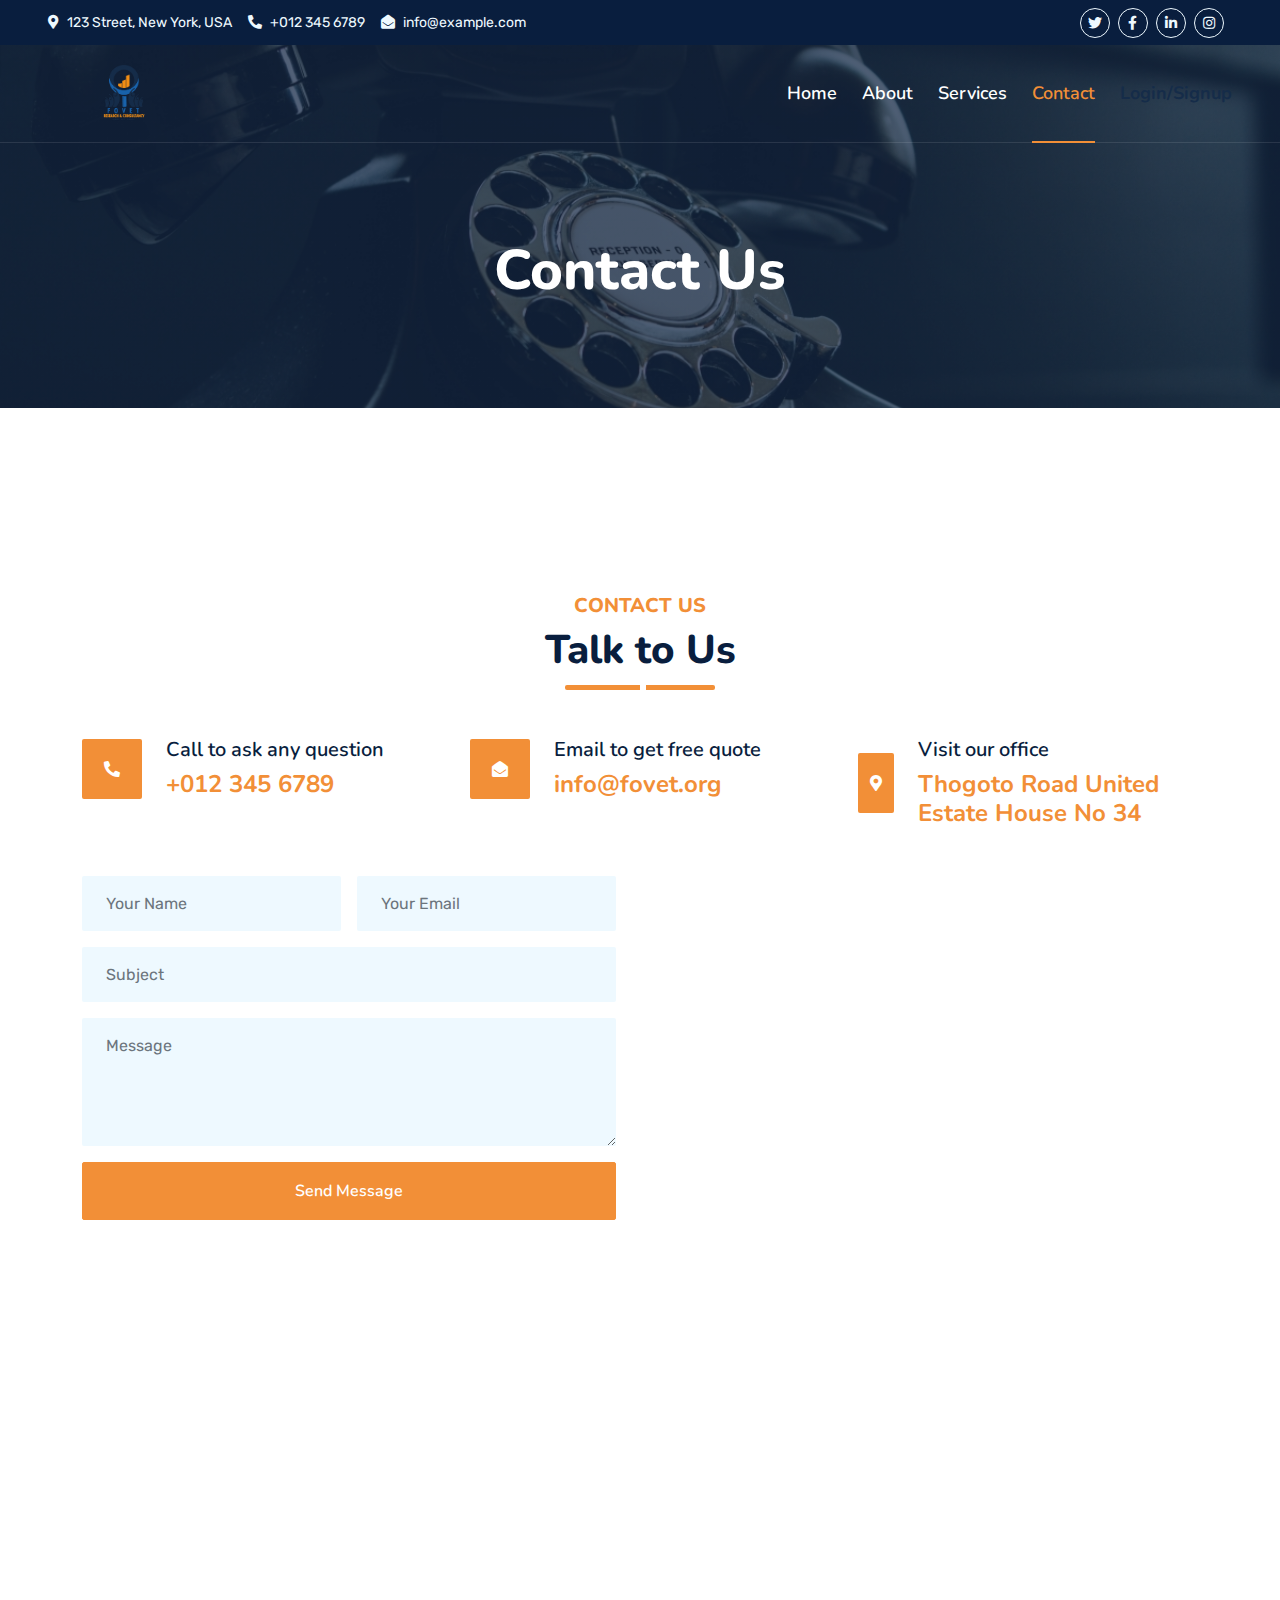
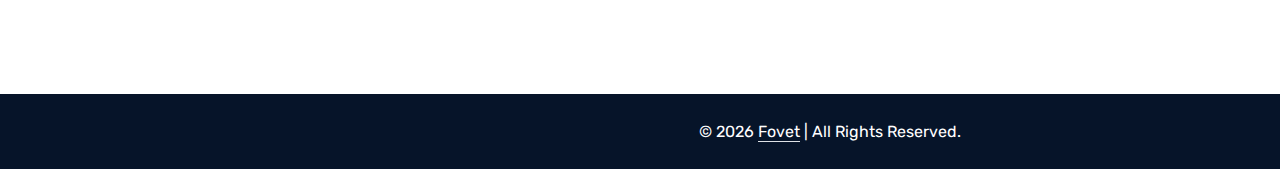
==== contact.html @ 65d7e893 "added consultancy website" ====
<!DOCTYPE html>
<html lang="en">

<head>
    <meta charset="utf-8">
    <title>Startup - Startup Website Template</title>
    <meta content="width=device-width, initial-scale=1.0" name="viewport">
    <meta content="FoVET Research & Consultancy Ltd is a Kenyan based research, capacity building and consultancy firm (FoVET is the for-profit arm of Vision & Empowerment Trust (VET), which is a non-profit) with its head office in Nairobi, Kenya." name="keywords">
    <meta content="FoVET Research & Consultancy Ltd is a Kenyan based research, capacity building and consultancy firm (FoVET is the for-profit arm of Vision & Empowerment Trust (VET), which is a non-profit) with its head office in Nairobi, Kenya." name="description">

    <!-- Favicon -->
    <link rel="shortcut icon" href="assets/images/Transparent.png" type="image/x-icon">

    <!-- Google Web Fonts -->
    <link rel="preconnect" href="https://fonts.googleapis.com">
    <link rel="preconnect" href="https://fonts.gstatic.com" crossorigin>
    <link href="https://fonts.googleapis.com/css2?family=Nunito:wght@400;600;700;800&family=Rubik:wght@400;500;600;700&display=swap" rel="stylesheet">

    <!-- Icon Font Stylesheet -->
    <link href="https://cdnjs.cloudflare.com/ajax/libs/font-awesome/5.10.0/css/all.min.css" rel="stylesheet">
    <link href="https://cdn.jsdelivr.net/npm/bootstrap-icons@1.4.1/font/bootstrap-icons.css" rel="stylesheet">

    <!-- Libraries Stylesheet -->
    <link href="lib/owlcarousel/assets/owl.carousel.min.css" rel="stylesheet">
    <link href="lib/animate/animate.min.css" rel="stylesheet">

    <!-- Customized Bootstrap Stylesheet -->
    <link href="css/bootstrap.min.css" rel="stylesheet">

    <!-- Template Stylesheet -->
    <link href="css/style.css" rel="stylesheet">
</head>

<body>
    <!-- Spinner Start -->
    <div id="spinner" class="show bg-white position-fixed translate-middle w-100 vh-100 top-50 start-50 d-flex align-items-center justify-content-center">
        <div class="spinner"><img src="assets/images/Full-black-Transparent.png" alt=""></div>
    </div>
    <!-- Spinner End -->


    <!-- Topbar Start -->
    <div class="container-fluid bg-dark px-5 d-none d-lg-block">
        <div class="row gx-0">
            <div class="col-lg-8 text-center text-lg-start mb-2 mb-lg-0">
                <div class="d-inline-flex align-items-center" style="height: 45px;">
                    <small class="me-3 text-light"><i class="fa fa-map-marker-alt me-2"></i>123 Street, New York, USA</small>
                    <small class="me-3 text-light"><i class="fa fa-phone-alt me-2"></i>+012 345 6789</small>
                    <small class="text-light"><i class="fa fa-envelope-open me-2"></i>info@example.com</small>
                </div>
            </div>
            <div class="col-lg-4 text-center text-lg-end">
                <div class="d-inline-flex align-items-center" style="height: 45px;">
                    <a class="btn btn-sm btn-outline-light btn-sm-square rounded-circle me-2" href=""><i class="fab fa-twitter fw-normal"></i></a>
                    <a class="btn btn-sm btn-outline-light btn-sm-square rounded-circle me-2" href=""><i class="fab fa-facebook-f fw-normal"></i></a>
                    <a class="btn btn-sm btn-outline-light btn-sm-square rounded-circle me-2" href=""><i class="fab fa-linkedin-in fw-normal"></i></a>
                    <a class="btn btn-sm btn-outline-light btn-sm-square rounded-circle me-2" href=""><i class="fab fa-instagram fw-normal"></i></a>
                </div>
            </div>
        </div>
    </div>
    <!-- Topbar End -->


    <!-- Navbar Start -->
    <div class="container-fluid position-relative p-0">
        <nav class="navbar navbar-expand-lg navbar-dark px-5 py-3 py-lg-0">
            <a href="index.html" class="navbar-brand p-0" style="width: 150px; height: 70px;">
                <img src="assets/images/Transparent.png" width="100%" height="100%" style="object-fit: scale-down;" alt="">
            </a>
            <button class="navbar-toggler" type="button" data-bs-toggle="collapse" data-bs-target="#navbarCollapse">
                <span class="fa fa-bars"></span>
            </button>
            <div class="collapse navbar-collapse" id="navbarCollapse">
                <div class="navbar-nav ms-auto py-0">
                    <a href="index.html" class="nav-item nav-link">Home</a>
                    <a href="about.html" class="nav-item nav-link">About</a>
                    <a href="service.html" class="nav-item nav-link">Services</a>
                    <a href="contact.html" class="nav-item nav-link active">Contact</a>
                    <a href="auth/index.html" id="auth_accounts" class="nav-item nav-link">Login/Signup</a>
                </div>
            </div>
        </nav>

        <div class="container-fluid bg-primary py-5 bg-header" id="contact-header" style="margin-bottom: 90px;">
            <div class="row py-5">
                <div class="col-12 pt-lg-5 mt-lg-5 text-center">
                    <h1 class="display-4 text-white animated zoomIn">Contact Us</h1>
                </div>
            </div>
        </div>
    </div>
    <!-- Navbar End -->


    <!-- Full Screen Search Start -->
    <div class="modal fade" id="searchModal" tabindex="-1">
        <div class="modal-dialog modal-fullscreen">
            <div class="modal-content" style="background: rgba(9, 30, 62, .7);">
                <div class="modal-header border-0">
                    <button type="button" class="btn bg-white btn-close" data-bs-dismiss="modal" aria-label="Close"></button>
                </div>
                <div class="modal-body d-flex align-items-center justify-content-center">
                    <div class="input-group" style="max-width: 600px;">
                        <input type="text" class="form-control bg-transparent border-primary p-3" placeholder="Type search keyword">
                        <button class="btn btn-primary px-4"><i class="bi bi-search"></i></button>
                    </div>
                </div>
            </div>
        </div>
    </div>
    <!-- Full Screen Search End -->


    <!-- Contact Start -->
    <div class="container-fluid py-5 wow fadeInUp" data-wow-delay="0.1s">
        <div class="container py-5">
            <div class="section-title text-center position-relative pb-3 mb-5 mx-auto" style="max-width: 600px;">
                <h5 class="fw-bold text-primary text-uppercase">Contact Us</h5>
                <h1 class="mb-0">Talk to Us</h1>
            </div>
            <div class="row g-5 mb-5">
                <div class="col-lg-4">
                    <div class="d-flex align-items-center wow fadeIn" data-wow-delay="0.1s">
                        <div class="bg-primary d-flex align-items-center justify-content-center rounded" style="width: 60px; height: 60px;">
                            <i class="fa fa-phone-alt text-white"></i>
                        </div>
                        <div class="ps-4">
                            <h5 class="mb-2">Call to ask any question</h5>
                            <h4 class="text-primary mb-0"><a href="tel:+012 345 6789">+012 345 6789</a></h4>
                        </div>
                    </div>
                </div>
                <div class="col-lg-4">
                    <div class="d-flex align-items-center wow fadeIn" data-wow-delay="0.4s">
                        <div class="bg-primary d-flex align-items-center justify-content-center rounded" style="width: 60px; height: 60px;">
                            <i class="fa fa-envelope-open text-white"></i>
                        </div>
                        <div class="ps-4">
                            <h5 class="mb-2">Email to get free quote</h5>
                            <h4 class="text-primary mb-0"><a href="mailto:info@fovet.org">info@fovet.org</a></h4>
                        </div>
                    </div>
                </div>
                <div class="col-lg-4">
                    <div class="d-flex align-items-center wow fadeIn" data-wow-delay="0.8s">
                        <div class="bg-primary d-flex align-items-center justify-content-center rounded" style="width: 60px; height: 60px;">
                            <i class="fa fa-map-marker-alt text-white"></i>
                        </div>
                        <div class="ps-4">
                            <h5 class="mb-2">Visit our office</h5>
                            <h4 class="text-primary mb-0">Thogoto Road United Estate House No 34</h4>
                        </div>
                    </div>
                </div>
            </div>
            <div class="row g-5">
                <div class="col-lg-6 wow slideInUp" data-wow-delay="0.3s">
                    <form>
                        <div class="row g-3">
                            <div class="col-md-6">
                                <input type="text" class="form-control border-0 bg-light px-4" placeholder="Your Name" style="height: 55px;" required>
                            </div>
                            <div class="col-md-6">
                                <input type="email" class="form-control border-0 bg-light px-4" placeholder="Your Email" style="height: 55px;" required>
                            </div>
                            <div class="col-12">
                                <input type="text" class="form-control border-0 bg-light px-4" placeholder="Subject" style="height: 55px;">
                            </div>
                            <div class="col-12">
                                <textarea class="form-control border-0 bg-light px-4 py-3" rows="4" placeholder="Message" required></textarea>
                            </div>
                            <div class="col-12">
                                <button class="btn btn-primary w-100 py-3" type="submit">Send Message</button>
                            </div>
                        </div>
                    </form>
                </div>
                <div class="col-lg-6 wow slideInUp" data-wow-delay="0.6s">
                    <iframe class="position-relative rounded w-100 h-100"
                        src="https://www.google.com/maps/embed?pb=!1m18!1m12!1m3!1d3001156.4288297426!2d-78.01371936852176!3d42.72876761954724!2m3!1f0!2f0!3f0!3m2!1i1024!2i768!4f13.1!3m3!1m2!1s0x4ccc4bf0f123a5a9%3A0xddcfc6c1de189567!2sNew%20York%2C%20USA!5e0!3m2!1sen!2sbd!4v1603794290143!5m2!1sen!2sbd"
                        frameborder="0" style="min-height: 350px; border:0;" allowfullscreen="" aria-hidden="false"
                        tabindex="0"></iframe>
                </div>
            </div>
        </div>
    </div>
    <!-- Contact End -->

    

     <!-- Footer Start -->
     <div class="container-fluid bg-dark text-light mt-5 wow fadeInUp" data-wow-delay="0.1s">
        <div class="container">
            <div class="row gx-5">
                <div class="col-lg-4 col-md-6 footer-about">
                    <a href="index.html" class="navbar-brand">
                        <div class="logo" style="width: 200px;">
                            <img src="assets/images/Transparent.png" width="100%" height="100%" alt="">
                        </div>
                    </a>
                </div>
                <div class="col-lg-8 col-md-6">
                    <div class="row gx-5">
                        <div class="col-lg-6 col-md-12 pt-5 mb-5">
                            <div class="section-title section-title-sm position-relative pb-3 mb-4">
                                <h3 class="text-light mb-0">Get In Touch</h3>
                            </div>
                            <div class="d-flex mb-2">
                                <i class="bi bi-geo-alt text-primary me-2"></i>
                                <p class="mb-0">Thogoto Road United Estate House No 34</p>
                            </div>
                            <div class="d-flex mb-2">
                                <i class="bi bi-envelope-open text-primary me-2"></i>
                                <p class="mb-0"><a href="mailto:info@fovet.org">info@fovet.org</a></p>
                            </div>
                            <div class="d-flex mb-2">
                                <i class="bi bi-telephone text-primary me-2"></i>
                                <p class="mb-0">+012 345 67890</p>
                            </div>
                            <div class="d-flex mt-4">
                                <a class="btn btn-primary btn-square me-2" href="#"><i class="fab fa-twitter fw-normal"></i></a>
                                <a class="btn btn-primary btn-square me-2" href="#"><i class="fab fa-facebook-f fw-normal"></i></a>
                                <a class="btn btn-primary btn-square me-2" href="#"><i class="fab fa-linkedin-in fw-normal"></i></a>
                                <a class="btn btn-primary btn-square" href="#"><i class="fab fa-instagram fw-normal"></i></a>
                            </div>
                        </div>
                        <div class="col-lg-6 col-md-12 pt-0 pt-lg-5 mb-5">
                            <div class="section-title section-title-sm position-relative pb-3 mb-4">
                                <h3 class="text-light mb-0">Quick Links</h3>
                            </div>
                            <div class="link-animated d-flex flex-column justify-content-start">
                                <a class="text-light mb-2" href="index.html"><i class="bi bi-arrow-right text-primary me-2"></i>Home</a>
                                <a class="text-light mb-2" href="about.html"><i class="bi bi-arrow-right text-primary me-2"></i>About Us</a>
                                <a class="text-light mb-2" href="service.html"><i class="bi bi-arrow-right text-primary me-2"></i>Our Services</a>
                                <a class="text-light mb-2" href="contact.html"><i class="bi bi-arrow-right text-primary me-2"></i>Contact Us</a>
                            </div>
                        </div>
                    </div>
                </div>
            </div>
        </div>
    </div>
    <div class="container-fluid text-white" style="background: #061429;">
        <div class="container text-center">
            <div class="row justify-content-end">
                <div class="col-lg-8 col-md-6">
                    <div class="d-flex align-items-center justify-content-center" style="height: 75px;">
                        <p class="mb-0">&copy; <span id="years"></span> <a class="text-white border-bottom" href="#">Fovet</a> | All Rights Reserved. 
                    </div>
                    <script>
                        var date = new Date();
                        // var year = date.getFullYear;
                        document.getElementById("years").innerText = date.getFullYear()
                    </script>
                </div>
            </div>
        </div>
    </div>
    <!-- Footer End -->


    <!-- Back to Top -->
    <a href="#" class="btn btn-lg btn-primary btn-lg-square rounded back-to-top"><i class="bi bi-arrow-up"></i></a>


    <!-- JavaScript Libraries -->
    <script src="js/validation.js"></script>
    <script src="https://code.jquery.com/jquery-3.4.1.min.js"></script>
    <script src="https://cdn.jsdelivr.net/npm/bootstrap@5.0.0/dist/js/bootstrap.bundle.min.js"></script>
    <script src="lib/wow/wow.min.js"></script>
    <script src="lib/easing/easing.min.js"></script>
    <script src="lib/waypoints/waypoints.min.js"></script>
    <script src="lib/counterup/counterup.min.js"></script>
    <script src="lib/owlcarousel/owl.carousel.min.js"></script>

    <!-- Template Javascript -->
    <script src="js/main.js"></script>
</body>

</html>
---- css/style.css ----
/********** Template CSS **********/
:root {
    --primary: #F28F37;
    --secondary: #34AD54;
    --light: #EEF9FF;
    --dark: #152C49;
}



/*** Spinner ***/
.spinner {
    width: 100px;
    height: 100px;
    /* background: var(--primary); */
    margin: 100px auto;
    -webkit-animation: sk-rotateplane 1.2s infinite ease-in-out;
    animation: sk-rotateplane 1.2s infinite ease-in-out;
}
.spinner img{
    width: 100%;
    height: 100%;
    object-fit: scale-down;
}

@-webkit-keyframes sk-rotateplane {
    0% {
        -webkit-transform: perspective(120px)
    }
    50% {
        -webkit-transform: perspective(120px) rotateY(180deg)
    }
    100% {
        -webkit-transform: perspective(120px) rotateY(180deg) rotateX(180deg)
    }
}

@keyframes sk-rotateplane {
    0% {
        transform: perspective(120px) rotateX(0deg) rotateY(0deg);
        -webkit-transform: perspective(120px) rotateX(0deg) rotateY(0deg)
    }
    50% {
        transform: perspective(120px) rotateX(-180.1deg) rotateY(0deg);
        -webkit-transform: perspective(120px) rotateX(-180.1deg) rotateY(0deg)
    }
    100% {
        transform: perspective(120px) rotateX(-180deg) rotateY(-179.9deg);
        -webkit-transform: perspective(120px) rotateX(-180deg) rotateY(-179.9deg);
    }
}

#spinner {
    opacity: 0;
    visibility: hidden;
    transition: opacity .5s ease-out, visibility 0s linear .5s;
    z-index: 99999;
}

#spinner.show {
    transition: opacity .5s ease-out, visibility 0s linear 0s;
    visibility: visible;
    opacity: 1;
}


/*** Heading ***/
h1,
h2,
.fw-bold {
    font-weight: 800 !important;
}

h3,
h4,
.fw-semi-bold {
    font-weight: 700 !important;
}

h5,
h6,
.fw-medium {
    font-weight: 600 !important;
}


/*** Button ***/
.btn {
    font-family: 'Nunito', sans-serif;
    font-weight: 600;
    transition: .5s;
}

.btn-primary,
.btn-secondary {
    color: #FFFFFF;
    box-shadow: inset 0 0 0 50px transparent;
}

.btn-primary:hover {
    box-shadow: inset 0 0 0 0 var(--primary);
}

.btn-secondary:hover {
    box-shadow: inset 0 0 0 0 var(--secondary);
}

.btn-square {
    width: 36px;
    height: 36px;
}

.btn-sm-square {
    width: 30px;
    height: 30px;
}

.btn-lg-square {
    width: 48px;
    height: 48px;
}

.btn-square,
.btn-sm-square,
.btn-lg-square {
    padding-left: 0;
    padding-right: 0;
    text-align: center;
}


/*** Navbar ***/
.navbar-dark .navbar-nav .nav-link {
    font-family: 'Nunito', sans-serif;
    position: relative;
    margin-left: 25px;
    padding: 35px 0;
    color: #FFFFFF;
    font-size: 18px;
    font-weight: 600;
    outline: none;
    transition: .5s;
}

.sticky-top.navbar-dark .navbar-nav .nav-link {
    padding: 20px 0;
    color: var(--dark);
}

.navbar-dark .navbar-nav .nav-link:hover,
.navbar-dark .navbar-nav .nav-link.active {
    color: var(--primary);
}

.navbar-dark .navbar-brand h1 {
    color: #FFFFFF;
}

.navbar-dark .navbar-toggler {
    color: var(--primary) !important;
    border-color: var(--primary) !important;
}

@media (max-width: 991.98px) {
    .sticky-top.navbar-dark {
        position: relative;
        background: #FFFFFF;
    }

    .navbar-dark .navbar-nav .nav-link,
    .navbar-dark .navbar-nav .nav-link.show,
    .sticky-top.navbar-dark .navbar-nav .nav-link {
        padding: 10px 0;
        color: var(--dark);
    }

    .navbar-dark .navbar-brand h1 {
        color: var(--primary);
    }
}

@media (min-width: 992px) {
    .navbar-dark {
        position: absolute;
        width: 100%;
        top: 0;
        left: 0;
        border-bottom: 1px solid rgba(256, 256, 256, .1);
        z-index: 999;
    }
    
    .sticky-top.navbar-dark {
        position: fixed;
        background: #FFFFFF;
    }

    .navbar-dark .navbar-nav .nav-link::before {
        position: absolute;
        content: "";
        width: 0;
        height: 2px;
        bottom: -1px;
        left: 50%;
        background: var(--primary);
        transition: .5s;
    }

    .navbar-dark .navbar-nav .nav-link:hover::before,
    .navbar-dark .navbar-nav .nav-link.active::before {
        width: 100%;
        left: 0;
    }

    .navbar-dark .navbar-nav .nav-link.nav-contact::before {
        display: none;
    }

    .sticky-top.navbar-dark .navbar-brand h1 {
        color: var(--primary);
    }
}


/*** Carousel ***/
.carousel-caption {
    top: 0;
    left: 0;
    right: 0;
    bottom: 0;
    background: rgba(9, 30, 62, .7);
    z-index: 1;
}

@media (max-width: 576px) {
    .carousel-caption h5 {
        font-size: 14px;
        font-weight: 500 !important;
    }

    .carousel-caption h1 {
        font-size: 30px;
        font-weight: 600 !important;
    }
}

.carousel-control-prev,
.carousel-control-next {
    width: 10%;
}

.carousel-control-prev-icon,
.carousel-control-next-icon {
    width: 3rem;
    height: 3rem;
}


/*** Section Title ***/
.section-title::before {
    position: absolute;
    content: "";
    width: 150px;
    height: 5px;
    left: 0;
    bottom: 0;
    background: var(--primary);
    border-radius: 2px;
}

.section-title.text-center::before {
    left: 50%;
    margin-left: -75px;
}

.section-title.section-title-sm::before {
    width: 90px;
    height: 3px;
}

.section-title::after {
    position: absolute;
    content: "";
    width: 6px;
    height: 5px;
    bottom: 0px;
    background: #FFFFFF;
    -webkit-animation: section-title-run 5s infinite linear;
    animation: section-title-run 5s infinite linear;
}

.section-title.section-title-sm::after {
    width: 4px;
    height: 3px;
}

.section-title.text-center::after {
    -webkit-animation: section-title-run-center 5s infinite linear;
    animation: section-title-run-center 5s infinite linear;
}

.section-title.section-title-sm::after {
    -webkit-animation: section-title-run-sm 5s infinite linear;
    animation: section-title-run-sm 5s infinite linear;
}

@-webkit-keyframes section-title-run {
    0% {left: 0; } 50% { left : 145px; } 100% { left: 0; }
}

@-webkit-keyframes section-title-run-center {
    0% { left: 50%; margin-left: -75px; } 50% { left : 50%; margin-left: 45px; } 100% { left: 50%; margin-left: -75px; }
}

@-webkit-keyframes section-title-run-sm {
    0% {left: 0; } 50% { left : 85px; } 100% { left: 0; }
}


/*** Service ***/
.service-item {
    position: relative;
    height: 300px;
    padding: 0 30px;
    transition: .5s;
}

.service-item .service-icon {
    margin-bottom: 30px;
    width: 60px;
    height: 60px;
    display: flex;
    align-items: center;
    justify-content: center;
    background: var(--primary);
    border-radius: 2px;
    transform: rotate(-45deg);
}

.service-item .service-icon i {
    transform: rotate(45deg);
}

.service-item a.btn {
    position: absolute;
    width: 60px;
    bottom: -48px;
    left: 50%;
    margin-left: -30px;
    opacity: 0;
}

.service-item:hover a.btn {
    bottom: -24px;
    opacity: 1;
}


/*** Testimonial ***/
.testimonial-carousel .owl-dots {
    margin-top: 15px;
    display: flex;
    align-items: flex-end;
    justify-content: center;
}

.testimonial-carousel .owl-dot {
    position: relative;
    display: inline-block;
    margin: 0 5px;
    width: 15px;
    height: 15px;
    background: #DDDDDD;
    border-radius: 2px;
    transition: .5s;
}

.testimonial-carousel .owl-dot.active {
    width: 30px;
    background: var(--primary);
}

.testimonial-carousel .owl-item.center {
    position: relative;
    z-index: 1;
}

.testimonial-carousel .owl-item .testimonial-item {
    transition: .5s;
}

.testimonial-carousel .owl-item.center .testimonial-item {
    background: #FFFFFF !important;
    box-shadow: 0 0 30px #DDDDDD;
}


/*** Team ***/
.team-item {
    transition: .5s;
}

.team-social {
    position: absolute;
    width: 100%;
    height: 100%;
    top: 0;
    left: 0;
    display: flex;
    align-items: center;
    justify-content: center;
    transition: .5s;
}

.team-social a.btn {
    position: relative;
    margin: 0 3px;
    margin-top: 100px;
    opacity: 0;
}

.team-item:hover {
    box-shadow: 0 0 30px #DDDDDD;
}

.team-item:hover .team-social {
    background: rgba(9, 30, 62, .7);
}

.team-item:hover .team-social a.btn:first-child {
    opacity: 1;
    margin-top: 0;
    transition: .3s 0s;
}

.team-item:hover .team-social a.btn:nth-child(2) {
    opacity: 1;
    margin-top: 0;
    transition: .3s .05s;
}

.team-item:hover .team-social a.btn:nth-child(3) {
    opacity: 1;
    margin-top: 0;
    transition: .3s .1s;
}

.team-item:hover .team-social a.btn:nth-child(4) {
    opacity: 1;
    margin-top: 0;
    transition: .3s .15s;
}

.team-item .team-img img,
.blog-item .blog-img img  {
    transition: .5s;
}

.team-item:hover .team-img img,
.blog-item:hover .blog-img img {
    transform: scale(1.15);
}


/*** Miscellaneous ***/
@media (min-width: 991.98px) {
    .facts {
        position: relative;
        margin-top: -75px;
        z-index: 1;
    }
}

.back-to-top {
    position: fixed;
    display: none;
    right: 45px;
    bottom: 45px;
    z-index: 99;
}

.bg-header {
    background: linear-gradient(rgba(9, 30, 62, .7), rgba(9, 30, 62, .7)), url(../img/carousel-1.jpg) center center no-repeat;
    background-size: cover;
}
#auth_accounts{
    font-weight: bolder;
    color: #152C49;
    /* color: #1862AB; */
}
/* #auth_accounts:hover{
    color: #1862AB;
} */

#contact-header{
    background: linear-gradient(rgba(9, 30, 62, .7), rgba(9, 30, 62, .7)), url(../assets/images/contact-us.jpg) center center no-repeat;
    background-size: cover;
}
#services-header{
    background: linear-gradient(rgba(9, 30, 62, .7), rgba(9, 30, 62, .7)), url(../assets/images/services-header.jpg) center center no-repeat;
    background-size: cover;
}
.link-animated a {
    transition: .5s;
}

.link-animated a:hover {
    padding-left: 10px;
}

@media (min-width: 767.98px) {
    .footer-about {
        margin-bottom: -75px;
    }
}
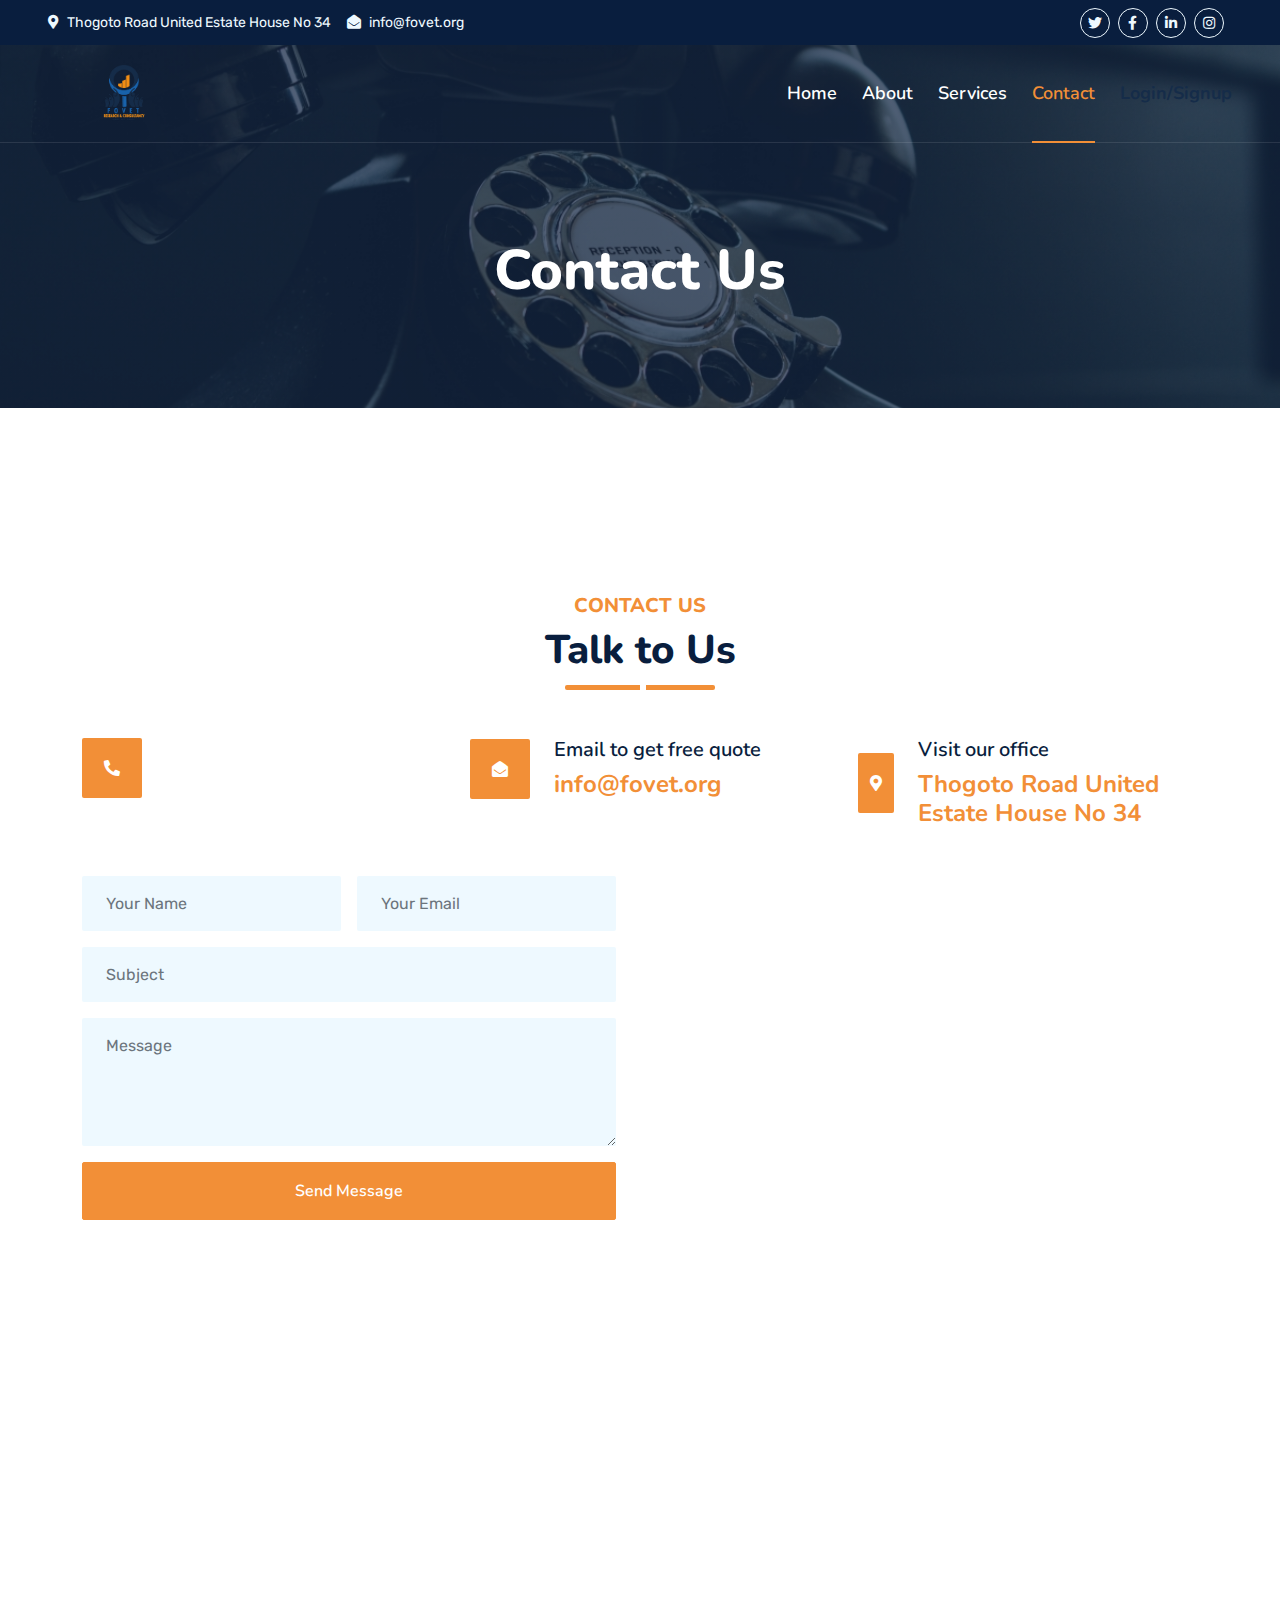
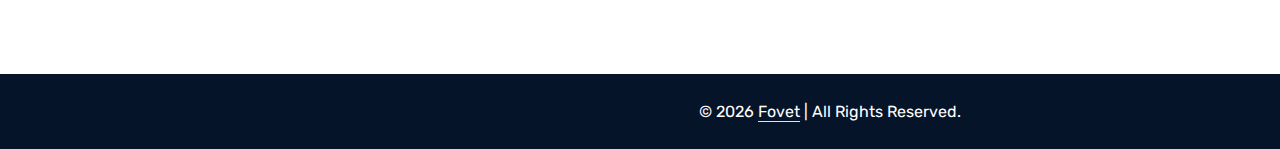
==== commit a0ce5f3b: "added contact functionality" ====
--- a/contact.html
+++ b/contact.html
@@ -44,9 +44,8 @@
         <div class="row gx-0">
             <div class="col-lg-8 text-center text-lg-start mb-2 mb-lg-0">
                 <div class="d-inline-flex align-items-center" style="height: 45px;">
-                    <small class="me-3 text-light"><i class="fa fa-map-marker-alt me-2"></i>123 Street, New York, USA</small>
-                    <small class="me-3 text-light"><i class="fa fa-phone-alt me-2"></i>+012 345 6789</small>
-                    <small class="text-light"><i class="fa fa-envelope-open me-2"></i>info@example.com</small>
+                    <small class="me-3 text-light"><i class="fa fa-map-marker-alt me-2"></i>Thogoto Road United Estate House No 34</small>
+                    <small class="text-light"><i class="fa fa-envelope-open me-2"></i>info@fovet.org</small>
                 </div>
             </div>
             <div class="col-lg-4 text-center text-lg-end">
@@ -125,10 +124,6 @@
                         <div class="bg-primary d-flex align-items-center justify-content-center rounded" style="width: 60px; height: 60px;">
                             <i class="fa fa-phone-alt text-white"></i>
                         </div>
-                        <div class="ps-4">
-                            <h5 class="mb-2">Call to ask any question</h5>
-                            <h4 class="text-primary mb-0"><a href="tel:+012 345 6789">+012 345 6789</a></h4>
-                        </div>
                     </div>
                 </div>
                 <div class="col-lg-4">
@@ -213,10 +208,6 @@
                             <div class="d-flex mb-2">
                                 <i class="bi bi-envelope-open text-primary me-2"></i>
                                 <p class="mb-0"><a href="mailto:info@fovet.org">info@fovet.org</a></p>
-                            </div>
-                            <div class="d-flex mb-2">
-                                <i class="bi bi-telephone text-primary me-2"></i>
-                                <p class="mb-0">+012 345 67890</p>
                             </div>
                             <div class="d-flex mt-4">
                                 <a class="btn btn-primary btn-square me-2" href="#"><i class="fab fa-twitter fw-normal"></i></a>
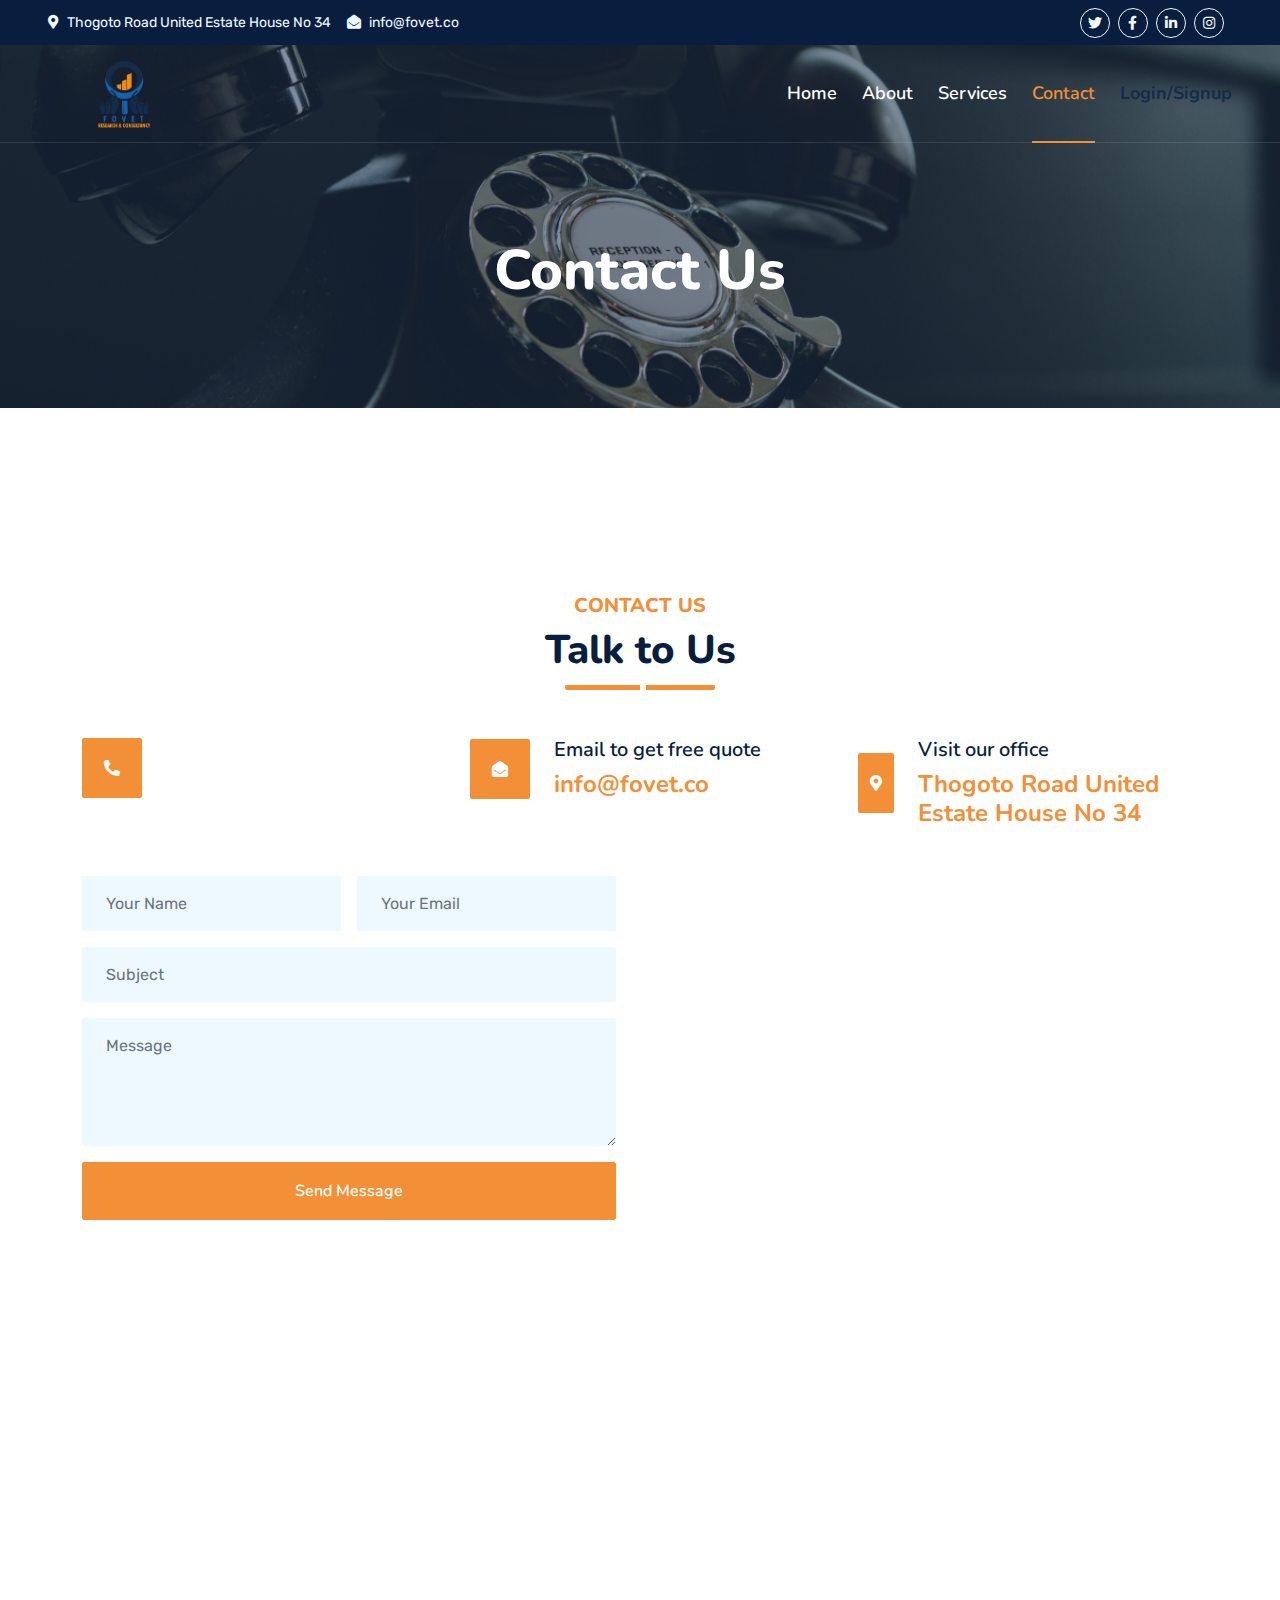
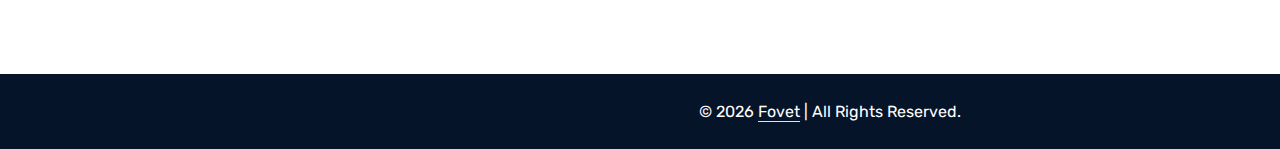
==== commit 857d30ef: "changed navbar logo" ====
--- a/contact.html
+++ b/contact.html
@@ -45,7 +45,7 @@
             <div class="col-lg-8 text-center text-lg-start mb-2 mb-lg-0">
                 <div class="d-inline-flex align-items-center" style="height: 45px;">
                     <small class="me-3 text-light"><i class="fa fa-map-marker-alt me-2"></i>Thogoto Road United Estate House No 34</small>
-                    <small class="text-light"><i class="fa fa-envelope-open me-2"></i>info@fovet.org</small>
+                    <small class="text-light"><i class="fa fa-envelope-open me-2"></i>info@fovet.co</small>
                 </div>
             </div>
             <div class="col-lg-4 text-center text-lg-end">
@@ -133,7 +133,7 @@
                         </div>
                         <div class="ps-4">
                             <h5 class="mb-2">Email to get free quote</h5>
-                            <h4 class="text-primary mb-0"><a href="mailto:info@fovet.org">info@fovet.org</a></h4>
+                            <h4 class="text-primary mb-0"><a href="mailto:info@fovet.co">info@fovet.co</a></h4>
                         </div>
                     </div>
                 </div>
@@ -151,22 +151,22 @@
             </div>
             <div class="row g-5">
                 <div class="col-lg-6 wow slideInUp" data-wow-delay="0.3s">
-                    <form>
+                    <form action="contact.php" method="post">
                         <div class="row g-3">
                             <div class="col-md-6">
-                                <input type="text" class="form-control border-0 bg-light px-4" placeholder="Your Name" style="height: 55px;" required>
+                                <input type="text" name="fullname" id="fullname" class="form-control border-0 bg-light px-4" placeholder="Your Name" style="height: 55px;" required>
                             </div>
                             <div class="col-md-6">
-                                <input type="email" class="form-control border-0 bg-light px-4" placeholder="Your Email" style="height: 55px;" required>
+                                <input type="email" name="Email" id="Email" class="form-control border-0 bg-light px-4" placeholder="Your Email" style="height: 55px;" required>
                             </div>
                             <div class="col-12">
-                                <input type="text" class="form-control border-0 bg-light px-4" placeholder="Subject" style="height: 55px;">
+                                <input type="text" name="Subject" id="Subject" class="form-control border-0 bg-light px-4" placeholder="Subject" style="height: 55px;">
                             </div>
                             <div class="col-12">
-                                <textarea class="form-control border-0 bg-light px-4 py-3" rows="4" placeholder="Message" required></textarea>
+                                <textarea name="Message" id="Message" class="form-control border-0 bg-light px-4 py-3" rows="4" placeholder="Message" required></textarea>
                             </div>
                             <div class="col-12">
-                                <button class="btn btn-primary w-100 py-3" type="submit">Send Message</button>
+                                <button type="submit" name="contact" class="btn btn-primary w-100 py-3" type="submit">Send Message</button>
                             </div>
                         </div>
                     </form>
@@ -207,7 +207,7 @@
                             </div>
                             <div class="d-flex mb-2">
                                 <i class="bi bi-envelope-open text-primary me-2"></i>
-                                <p class="mb-0"><a href="mailto:info@fovet.org">info@fovet.org</a></p>
+                                <p class="mb-0"><a href="mailto:info@fovet.co">info@fovet.co</a></p>
                             </div>
                             <div class="d-flex mt-4">
                                 <a class="btn btn-primary btn-square me-2" href="#"><i class="fab fa-twitter fw-normal"></i></a>
--- a/css/style.css
+++ b/css/style.css
@@ -227,7 +227,7 @@
     left: 0;
     right: 0;
     bottom: 0;
-    background: rgba(9, 30, 62, .7);
+    background: rgba(9, 30, 62, .4);
     z-index: 1;
 }
 
@@ -479,7 +479,7 @@
 }
 
 .bg-header {
-    background: linear-gradient(rgba(9, 30, 62, .7), rgba(9, 30, 62, .7)), url(../img/carousel-1.jpg) center center no-repeat;
+    background: linear-gradient(rgba(9, 30, 62, .5), rgba(9, 30, 62, .5)), url(../img/carousel-1.jpg) center center no-repeat;
     background-size: cover;
 }
 #auth_accounts{
@@ -492,11 +492,11 @@
 } */
 
 #contact-header{
-    background: linear-gradient(rgba(9, 30, 62, .7), rgba(9, 30, 62, .7)), url(../assets/images/contact-us.jpg) center center no-repeat;
+    background: linear-gradient(rgba(9, 30, 62, .5), rgba(9, 30, 62, .5)), url(../assets/images/contact-us.jpg) center center no-repeat;
     background-size: cover;
 }
 #services-header{
-    background: linear-gradient(rgba(9, 30, 62, .7), rgba(9, 30, 62, .7)), url(../assets/images/services-header.jpg) center center no-repeat;
+    background: linear-gradient(rgba(9, 30, 62, .5), rgba(9, 30, 62, .5)), url(../assets/images/services-header.jpg) center center no-repeat;
     background-size: cover;
 }
 .link-animated a {
@@ -511,4 +511,18 @@
     .footer-about {
         margin-bottom: -75px;
     }
+}
+#logo_image{
+    height: 70px;
+    width: 150px;
+    /* position: relative; */
+}
+#logo_image img{
+    width: 100%;
+    height: 100%;
+    object-fit: scale-down;
+    object-position: center;
+    /* position: absolute;
+    top: 0;
+    right: 0; */
 }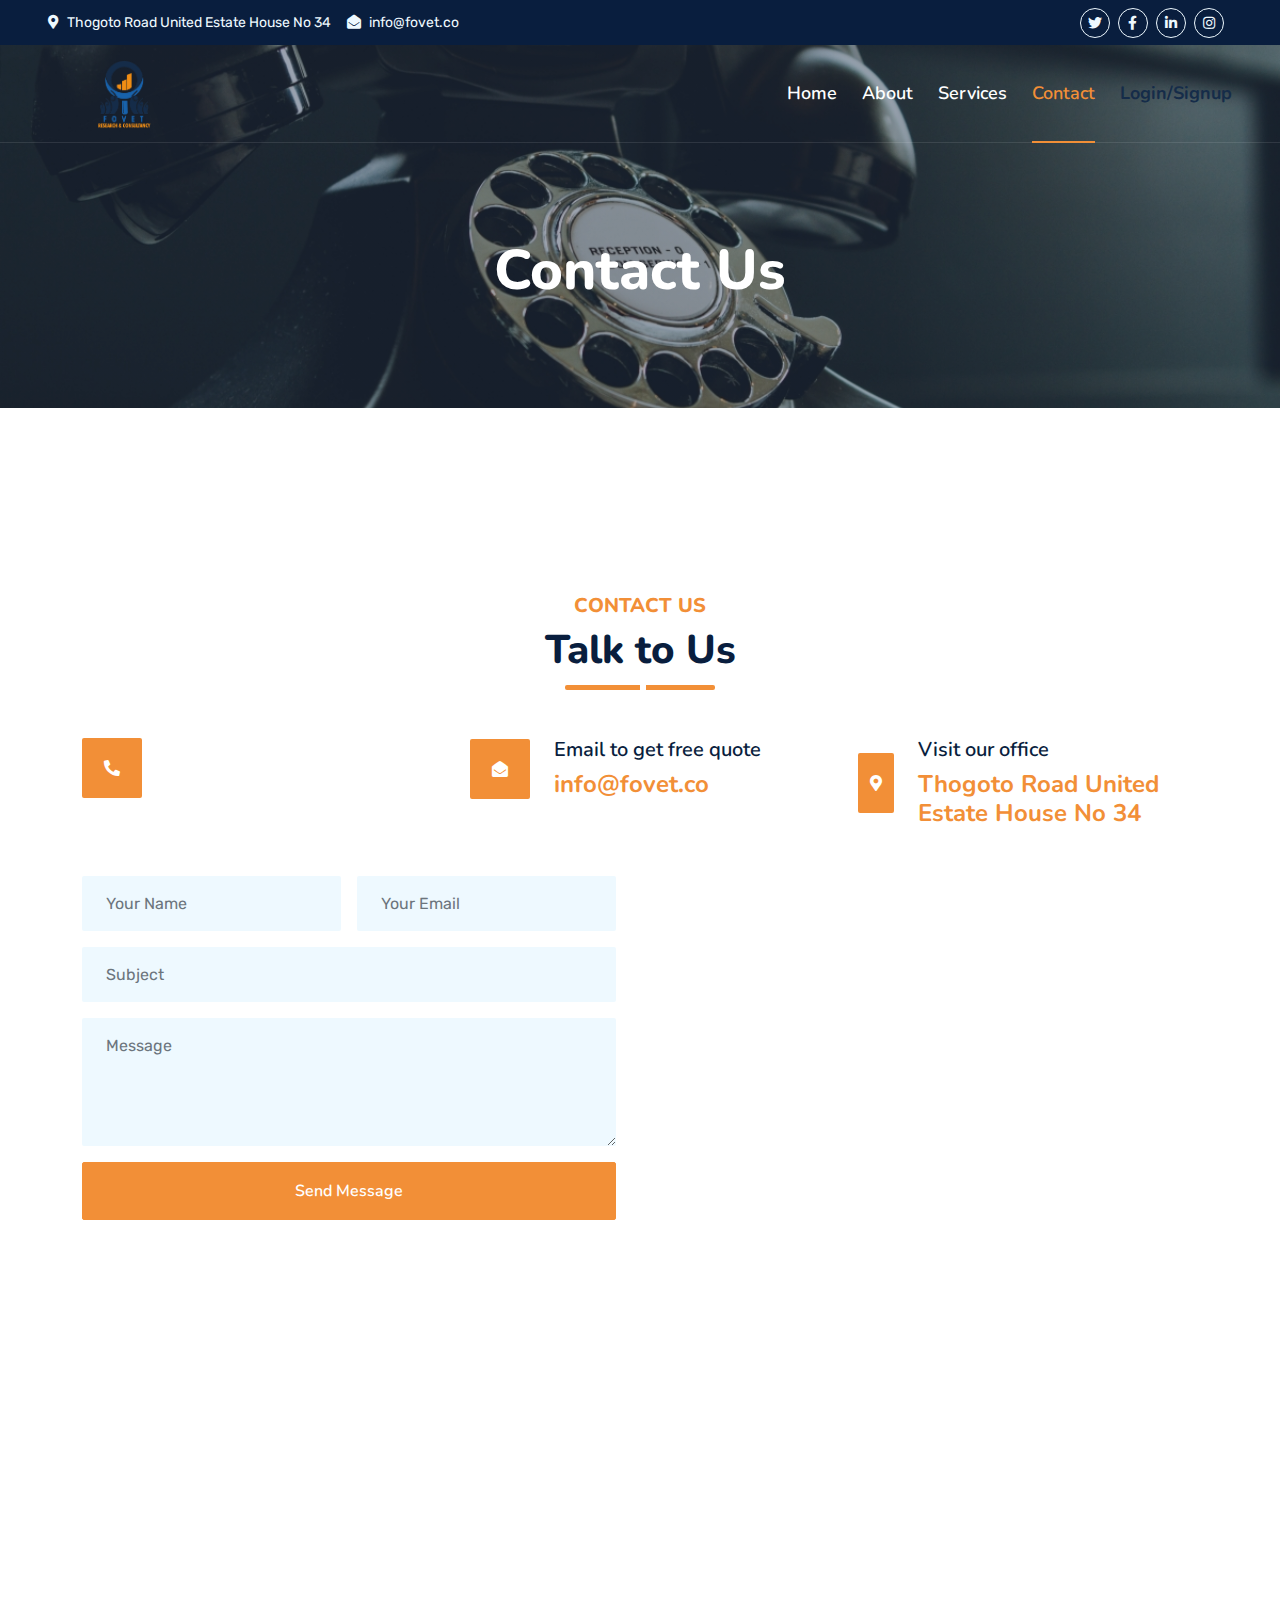
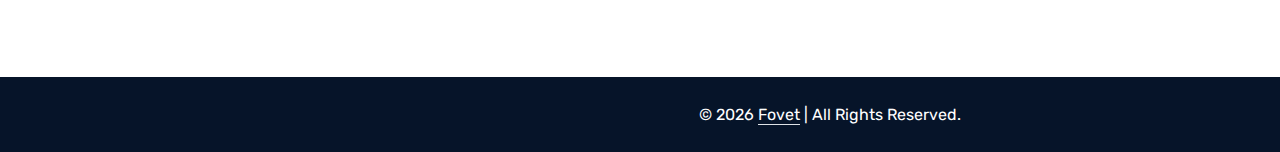
==== commit 5afaaf42: "added capcha" ====
--- a/contact.html
+++ b/contact.html
@@ -10,7 +10,8 @@
 
     <!-- Favicon -->
     <link rel="shortcut icon" href="assets/images/Transparent.png" type="image/x-icon">
-
+    <!-- RECAPCHA -->
+    <script src="https://www.google.com/recaptcha/api.js" async defer></script>
     <!-- Google Web Fonts -->
     <link rel="preconnect" href="https://fonts.googleapis.com">
     <link rel="preconnect" href="https://fonts.gstatic.com" crossorigin>
@@ -151,7 +152,7 @@
             </div>
             <div class="row g-5">
                 <div class="col-lg-6 wow slideInUp" data-wow-delay="0.3s">
-                    <form action="contact.php" method="post">
+                    <form action="contact.php" method="post" id="contact-form" style="position: relative;">
                         <div class="row g-3">
                             <div class="col-md-6">
                                 <input type="text" name="fullname" id="fullname" class="form-control border-0 bg-light px-4" placeholder="Your Name" style="height: 55px;" required>
@@ -163,11 +164,13 @@
                                 <input type="text" name="Subject" id="Subject" class="form-control border-0 bg-light px-4" placeholder="Subject" style="height: 55px;">
                             </div>
                             <div class="col-12">
-                                <textarea name="Message" id="Message" class="form-control border-0 bg-light px-4 py-3" rows="4" placeholder="Message" required></textarea>
-                            </div>
+                                <textarea name="Message" id="Message" class="form-control border-0 bg-light px-4 py-3" rows="4" placeholder="Message" onclick="return submitForm()" required></textarea>
+                            </div>
+                            <input type="hidden" name="token" id="token" class="form-control">
                             <div class="col-12">
                                 <button type="submit" name="contact" class="btn btn-primary w-100 py-3" type="submit">Send Message</button>
                             </div>
+                            <div id="recaptcha"></div>
                         </div>
                     </form>
                 </div>
@@ -250,11 +253,25 @@
     </div>
     <!-- Footer End -->
 
-
+    <script type="text/javascript">
+        var widgetid;
+      var onloadCallback = function() {
+        widgetid = grecaptcha.render('recaptcha', {
+          'sitekey' : '6LecdCgjAAAAAJe3u44xa8uk0W-iEWSsOQSirP3P'
+        });
+      };
+      function submitForm(){
+          var response = grecaptcha.getResponse(widgetid);
+            if(!response){
+                alert('please check the recaptcha to procceed.');
+            }
+      }
+    </script>
+     <script src="https://www.google.com/recaptcha/api.js?onload=onloadCallback&render=explicit"
+        async defer>
+    </script>
     <!-- Back to Top -->
     <a href="#" class="btn btn-lg btn-primary btn-lg-square rounded back-to-top"><i class="bi bi-arrow-up"></i></a>
-
-
     <!-- JavaScript Libraries -->
     <script src="js/validation.js"></script>
     <script src="https://code.jquery.com/jquery-3.4.1.min.js"></script>
--- a/css/style.css
+++ b/css/style.css
@@ -423,7 +423,7 @@
 }
 
 .team-item:hover .team-social {
-    background: rgba(9, 30, 62, .7);
+    background: rgba(9, 30, 62, .4);
 }
 
 .team-item:hover .team-social a.btn:first-child {
@@ -479,7 +479,7 @@
 }
 
 .bg-header {
-    background: linear-gradient(rgba(9, 30, 62, .5), rgba(9, 30, 62, .5)), url(../img/carousel-1.jpg) center center no-repeat;
+    background: linear-gradient(rgba(9, 30, 62, .4), rgba(9, 30, 62, .4)), url(../img/carousel-1.jpg) center center no-repeat;
     background-size: cover;
 }
 #auth_accounts{
@@ -492,11 +492,11 @@
 } */
 
 #contact-header{
-    background: linear-gradient(rgba(9, 30, 62, .5), rgba(9, 30, 62, .5)), url(../assets/images/contact-us.jpg) center center no-repeat;
+    background: linear-gradient(rgba(9, 30, 62, .4), rgba(9, 30, 62, .4)), url(../assets/images/contact-us.jpg) center center no-repeat;
     background-size: cover;
 }
 #services-header{
-    background: linear-gradient(rgba(9, 30, 62, .5), rgba(9, 30, 62, .5)), url(../assets/images/services-header.jpg) center center no-repeat;
+    background: linear-gradient(rgba(9, 30, 62, .4), rgba(9, 30, 62, .4)), url(../assets/images/services-header.jpg) center center no-repeat;
     background-size: cover;
 }
 .link-animated a {
@@ -525,4 +525,7 @@
     /* position: absolute;
     top: 0;
     right: 0; */
+}
+.services_main_section img{
+    max-height: 300px;
 }